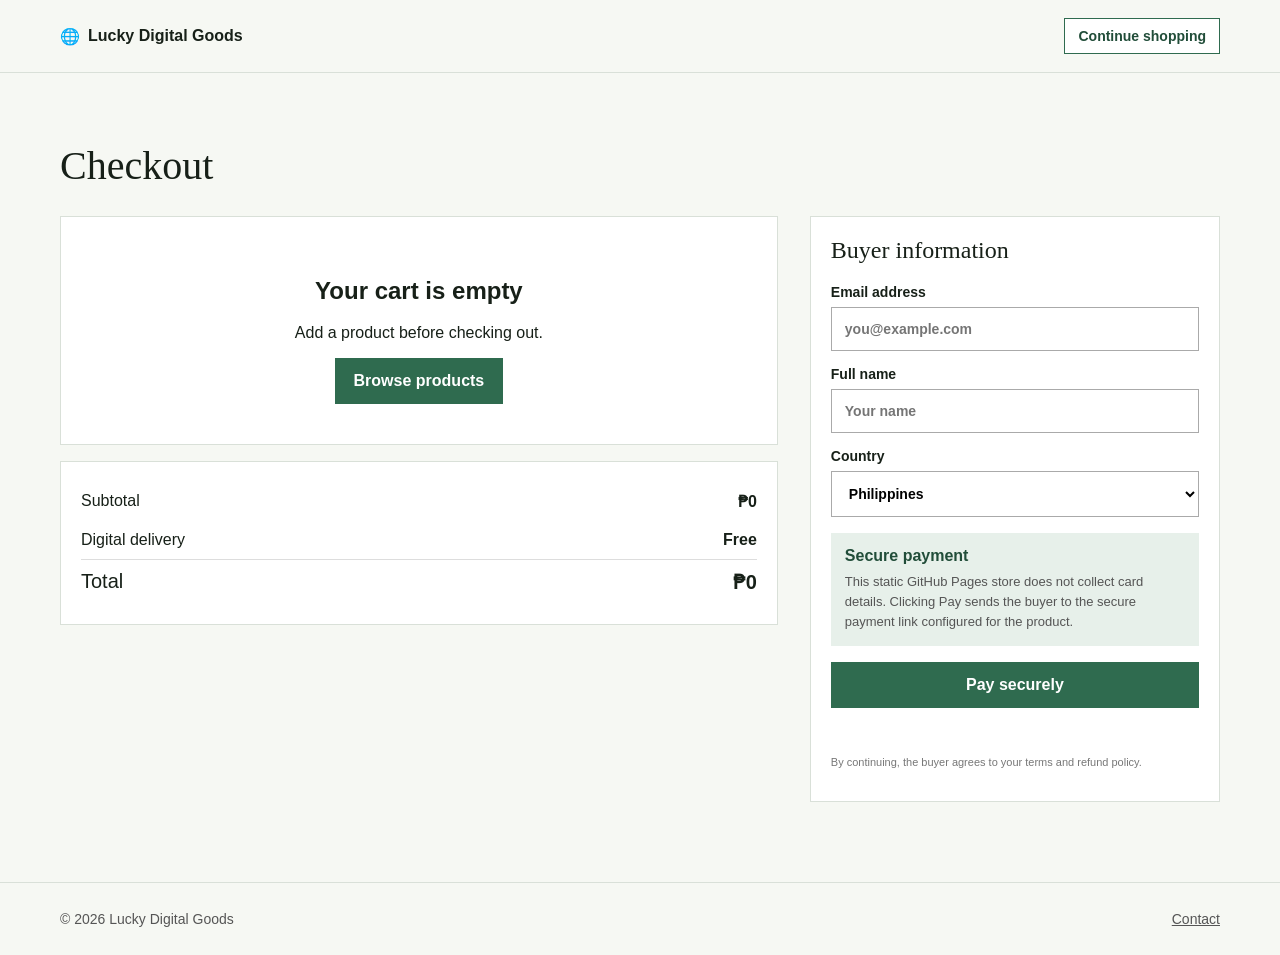
==== checkout.html @ a17fe29d "Add files via upload" ====
<!doctype html>
<html lang="en">
<head>
  <meta charset="utf-8" />
  <meta name="viewport" content="width=device-width, initial-scale=1" />
  <title>Checkout | Lucky Digital Goods</title>
  <link rel="stylesheet" href="styles.css" />
</head>
<body>
  <header class="site-header">
    <a class="brand" href="index.html">🌐 <span>Lucky Digital Goods</span></a>
    <a class="btn btn-small btn-secondary" href="index.html">Continue shopping</a>
  </header>

  <main class="container checkout-page">
    <h1>Checkout</h1>

    <div class="checkout-layout">
      <section>
        <div id="checkout-items" class="checkout-items"></div>

        <div class="summary-card">
          <div><span>Subtotal</span><strong id="checkout-subtotal">₱0</strong></div>
          <div><span>Digital delivery</span><strong>Free</strong></div>
          <div class="summary-total"><span>Total</span><strong id="checkout-total">₱0</strong></div>
        </div>
      </section>

      <aside class="checkout-box">
        <h2>Buyer information</h2>
        <label>Email address
          <input id="buyer-email" type="email" placeholder="you@example.com" autocomplete="email" />
        </label>
        <label>Full name
          <input id="buyer-name" type="text" placeholder="Your name" autocomplete="name" />
        </label>
        <label>Country
          <select id="buyer-country">
            <option>Philippines</option>
            <option>Saudi Arabia</option>
            <option>Bahrain</option>
            <option>Spain</option>
            <option>United States</option>
            <option>Other</option>
          </select>
        </label>

        <div class="payment-note">
          <strong>Secure payment</strong>
          <p>This static GitHub Pages store does not collect card details. Clicking Pay sends the buyer to the secure payment link configured for the product.</p>
        </div>

        <button id="pay-button" class="btn btn-primary btn-block">Pay securely</button>
        <p id="checkout-message" class="form-message" aria-live="polite"></p>

        <p class="fine-print">By continuing, the buyer agrees to your terms and refund policy.</p>
      </aside>
    </div>
  </main>

  <footer class="site-footer">
    <div>© <span id="year"></span> Lucky Digital Goods</div>
    <div class="footer-links"><a href="mailto:learngokids@gmail.com">Contact</a></div>
  </footer>

  <script src="products.js"></script>
  <script src="app.js"></script>
</body>
</html>
---- styles.css ----
:root{
  --bg:#F6F8F3;
  --text:#172018;
  --muted:#6B756D;
  --line:#D9E0D8;
  --card:#FFFFFF;
  --accent:#2F6B4F;
  --accent-dark:#214D39;
  --soft:#E7F0EA;
  --radius:0px;
}
*{box-sizing:border-box}
html{scroll-behavior:smooth}
body{margin:0;font-family:"Trebuchet MS","Segoe UI",Arial,sans-serif;color:var(--text);background:var(--bg)}
a{color:inherit} img{max-width:100%;display:block} button,input,select{font:inherit} button{cursor:pointer}
.site-header{position:sticky;top:0;z-index:30;display:flex;justify-content:space-between;align-items:center;padding:18px max(24px,calc((100vw - 1160px)/2));border-bottom:1px solid var(--line);background:rgba(246,248,243,.96);backdrop-filter:blur(8px)}
.brand{display:flex;align-items:center;gap:8px;text-decoration:none;font-weight:800}.header-actions{display:flex;align-items:center;gap:12px}
.cart-button{text-decoration:none;border:1px solid var(--line);padding:10px 14px;border-radius:0;font-weight:700;background:#fff}
#cart-count{display:inline-grid;place-items:center;min-width:22px;height:22px;padding:0 6px;border-radius:0;background:var(--accent);color:white;font-size:12px}
.container{width:min(1160px,calc(100% - 32px));margin:0 auto}
.hero{padding:72px 0 50px;max-width:720px}.eyebrow{font-size:12px;font-weight:900;letter-spacing:.16em;color:var(--accent-dark)}
.hero h1,.section-title h2,.product-info h1,.description-section h2,.checkout-page h1,.checkout-box h2,.reviews-header h2{font-family:Georgia,"Times New Roman",serif;font-weight:500}
.hero h1{font-size:clamp(38px,7vw,76px);line-height:.98;margin:8px 0 18px}.hero p{font-size:20px;color:var(--muted);line-height:1.6}
.section-title{display:flex;justify-content:space-between;align-items:end;margin:20px 0}.section-title h2{font-size:30px;margin:0}.section-title span{color:var(--muted)}
.product-grid{display:grid;grid-template-columns:repeat(auto-fill,minmax(245px,1fr));gap:24px;padding-bottom:80px}
.product-card{overflow:hidden;background:var(--card);border:1px solid var(--line);border-radius:0;transition:.18s ease}
.product-card:hover{transform:translateY(-4px);box-shadow:0 10px 24px rgba(33,77,57,.08);border-color:#BFC9C0}.product-card a{text-decoration:none}
.product-card img{width:100%;aspect-ratio:1/1;object-fit:cover;border-bottom:1px solid var(--line)}.product-card-body{padding:18px}.product-card h3{margin:0 0 12px;font-size:20px;line-height:1.25}
.product-meta{display:flex;justify-content:space-between;align-items:center;gap:12px}.price-tag{display:inline-block;padding:7px 10px;background:var(--soft);border:1px solid #B9CDBF;color:var(--accent-dark);font-weight:800}.view-link{font-size:14px;font-weight:800;color:var(--accent-dark)}
.product-page{padding-top:34px;padding-bottom:80px}.back-link{display:inline-block;margin:8px 0 24px;text-decoration:none;font-weight:700;color:var(--accent-dark)}
.product-detail{display:grid;grid-template-columns:minmax(0,1.25fr) minmax(320px,.75fr);gap:34px;align-items:start}
.gallery,.product-info,.description-section,.reviews-section{background:#fff;border:1px solid var(--line);border-radius:0}.gallery{overflow:hidden;padding:16px}
.main-image-wrap{position:relative;width:100%;height:560px;display:flex;align-items:center;justify-content:center;overflow:hidden;background:#F1F4EF}
.main-product-image{width:100%;height:100%;object-fit:contain;object-position:center;display:block}
.gallery-arrow{position:absolute;top:50%;transform:translateY(-50%);width:42px;height:42px;border-radius:0;border:1px solid var(--line);background:#fff;font-size:28px;line-height:1;z-index:3}
.gallery-arrow.left{left:14px}.gallery-arrow.right{right:14px}.thumbnail-row{display:flex;gap:10px;overflow-x:auto;padding-top:12px}
.thumb{width:90px;height:76px;flex:0 0 90px;object-fit:contain;object-position:center;background:#fff;border:2px solid transparent;border-radius:0;cursor:pointer}.thumb.active{border-color:var(--accent)}
.product-info{padding:26px;position:sticky;top:92px}.badge{display:inline-block;background:var(--soft);border:1px solid #d8d2c7;border-radius:0;padding:7px 10px;font-size:12px;font-weight:800;color:var(--accent-dark)}
.product-info h1{font-size:clamp(30px,4vw,48px);line-height:1.05;margin:16px 0}.big-price{font-size:26px;font-weight:900;margin-bottom:14px;color:var(--accent-dark)}.lead{font-size:17px;color:var(--muted);line-height:1.55}
.purchase-actions{display:grid;grid-template-columns:1fr 1fr;gap:10px;margin:24px 0}.btn{display:inline-flex;align-items:center;justify-content:center;border:1px solid var(--accent);border-radius:0;padding:13px 18px;text-decoration:none;font-weight:900;background:#fff;color:var(--accent-dark)}
.btn-primary{background:var(--accent);color:#fff;border-color:var(--accent)}.btn-primary:hover{background:var(--accent-dark)}.btn-secondary:hover{background:var(--soft)}.btn-small{padding:9px 13px;font-size:14px}.btn-block{width:100%}
.mini-trust{display:grid;gap:9px;font-size:13px;color:#444;margin:18px 0}.details-card{border-top:1px solid #ddd;padding-top:18px}.details-card h3{margin:0 0 12px}.details-card ul{padding-left:20px;line-height:1.7}
.reviews-section{margin-top:28px;padding:28px}.reviews-header{display:flex;justify-content:space-between;align-items:flex-end;gap:20px;margin-bottom:18px}.reviews-label{display:block;margin-bottom:5px;color:var(--accent);font-size:11px;font-weight:900;letter-spacing:.13em}.reviews-header h2{margin:0;font-size:28px}.review-summary{display:flex;align-items:center;gap:9px;font-size:13px}.review-stars{color:#E5A700;letter-spacing:2px;font-size:16px}.reviews-notice{margin-bottom:20px;padding:10px 12px;background:var(--soft);color:var(--accent-dark);font-size:12px;line-height:1.5;border-left:3px solid var(--accent)}
.reviews-grid{display:grid;grid-template-columns:repeat(2,minmax(0,1fr));gap:0 28px}.review-card{padding:18px 0;border-bottom:1px solid var(--line)}.review-top{display:flex;align-items:center;gap:12px;margin-bottom:10px}.review-avatar{width:40px;height:40px;flex:0 0 40px;display:grid;place-items:center;background:var(--soft);border:1px solid #C6D4CA;color:var(--accent-dark);font-size:15px;font-weight:900}.review-user{display:block;margin-bottom:3px;font-size:14px}.review-card p{margin:0;color:#465048;line-height:1.6;font-size:14px}
.description-section{padding:28px;margin-top:28px}.description-section h2{margin-top:0}.description-section p{line-height:1.75;color:#333}
.checkout-page{padding:42px 0 80px}.checkout-page h1{font-size:40px}.checkout-layout{display:grid;grid-template-columns:1.4fr .8fr;gap:32px;align-items:start}.checkout-items{display:grid;gap:14px}
.checkout-item{display:grid;grid-template-columns:92px 1fr auto;gap:16px;align-items:center;padding:16px;background:#fff;border:1px solid var(--line);border-radius:0}.checkout-item img{width:92px;height:92px;border-radius:0;object-fit:contain;background:#F4F6F2}.checkout-item h3{margin:0 0 7px;font-size:18px}.remove-link{border:0;background:transparent;text-decoration:underline;padding:0;margin-top:8px;color:var(--accent-dark)}
.summary-card,.checkout-box{background:#fff;border:1px solid var(--line);border-radius:0;padding:20px}.summary-card{margin-top:16px}.summary-card>div{display:flex;justify-content:space-between;padding:10px 0}.summary-total{border-top:1px solid #ddd;font-size:20px}.checkout-box{position:sticky;top:92px}.checkout-box h2{margin-top:0}.checkout-box label{display:grid;gap:7px;font-weight:800;font-size:14px;margin-bottom:15px}.checkout-box input,.checkout-box select{width:100%;padding:13px;border:1px solid #aaa;border-radius:0;background:#fff}.payment-note{background:var(--soft);padding:14px;border-radius:0;margin:16px 0;color:var(--accent-dark)}.payment-note p{margin:7px 0 0;color:#555;font-size:13px;line-height:1.55}.form-message{min-height:20px;font-size:13px}.fine-print{font-size:11px;color:#777;line-height:1.5}.empty-state{padding:40px;text-align:center;background:#fff;border:1px solid var(--line);border-radius:0}
.site-footer{display:flex;justify-content:space-between;gap:20px;align-items:center;border-top:1px solid var(--line);padding:28px max(24px,calc((100vw - 1160px)/2));color:#555;font-size:14px}.footer-links{display:flex;gap:18px}
@media(max-width:820px){.product-detail,.checkout-layout{grid-template-columns:1fr}.product-info,.checkout-box{position:static}.main-image-wrap{height:500px}}
@media(max-width:650px){.reviews-header{align-items:flex-start;flex-direction:column}.reviews-grid{grid-template-columns:1fr}}
@media(max-width:560px){.site-header{padding:14px 16px}.brand span{font-size:14px}.hero{padding:48px 0 30px}.hero p{font-size:17px}.main-image-wrap{height:390px}.purchase-actions{grid-template-columns:1fr}.checkout-item{grid-template-columns:72px 1fr}.checkout-item img{width:72px;height:72px}.checkout-item>strong{grid-column:2}.site-footer{align-items:flex-start;flex-direction:column}}
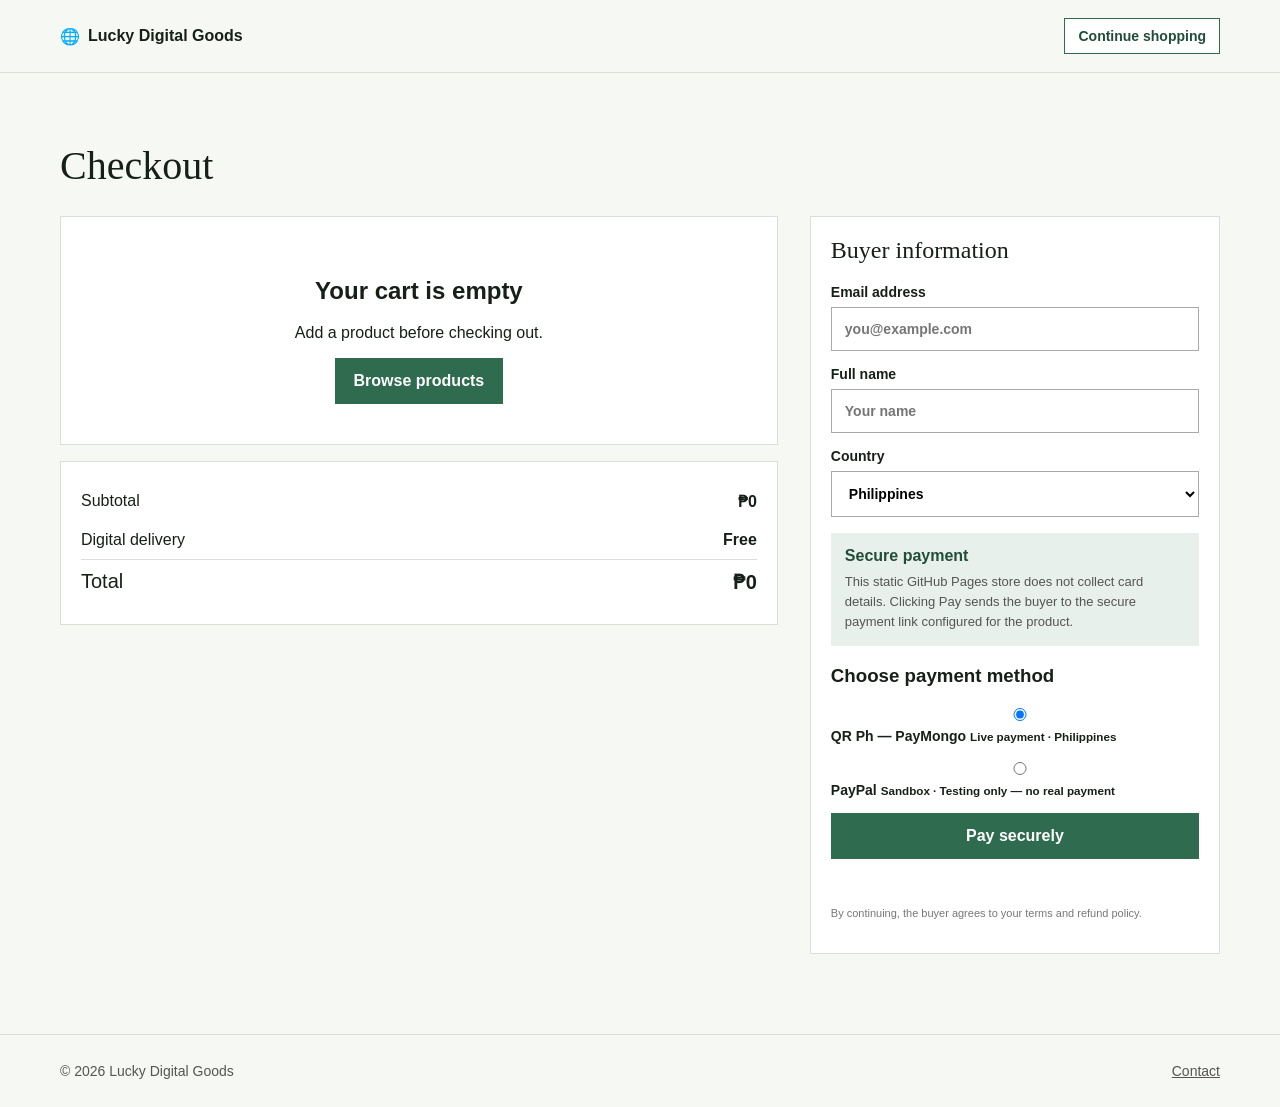
==== commit fc5df2e5: "Update checkout.html" ====
--- a/checkout.html
+++ b/checkout.html
@@ -50,7 +50,44 @@
           <p>This static GitHub Pages store does not collect card details. Clicking Pay sends the buyer to the secure payment link configured for the product.</p>
         </div>
 
-        <button id="pay-button" class="btn btn-primary btn-block">Pay securely</button>
+<!-- PAYMENT METHOD SELECTION -->
+<div class="payment-method-section">
+
+  <h3>Choose payment method</h3>
+
+  <label class="payment-option">
+    <input
+      type="radio"
+      name="payment-method"
+      value="paymongo"
+      checked
+    />
+    <span>
+      <strong>QR Ph — PayMongo</strong>
+      <small>Live payment · Philippines</small>
+    </span>
+  </label>
+
+  <label class="payment-option">
+    <input
+      type="radio"
+      name="payment-method"
+      value="paypal"
+    />
+    <span>
+      <strong>PayPal</strong>
+      <small>Sandbox · Testing only — no real payment</small>
+    </span>
+  </label>
+
+</div>
+
+<button
+  id="pay-button"
+  class="btn btn-primary btn-block"
+>
+  Pay securely
+</button>
         <p id="checkout-message" class="form-message" aria-live="polite"></p>
 
         <p class="fine-print">By continuing, the buyer agrees to your terms and refund policy.</p>
--- a/styles.css
+++ b/styles.css
@@ -51,3 +51,162 @@
 @media(max-width:820px){.product-detail,.checkout-layout{grid-template-columns:1fr}.product-info,.checkout-box{position:static}.main-image-wrap{height:500px}}
 @media(max-width:650px){.reviews-header{align-items:flex-start;flex-direction:column}.reviews-grid{grid-template-columns:1fr}}
 @media(max-width:560px){.site-header{padding:14px 16px}.brand span{font-size:14px}.hero{padding:48px 0 30px}.hero p{font-size:17px}.main-image-wrap{height:390px}.purchase-actions{grid-template-columns:1fr}.checkout-item{grid-template-columns:72px 1fr}.checkout-item img{width:72px;height:72px}.checkout-item>strong{grid-column:2}.site-footer{align-items:flex-start;flex-direction:column}}
+
+
+
+/* =========================
+   PRODUCT CATEGORIES
+   ========================= */
+
+.category-section {
+  margin-bottom: 70px;
+}
+
+.category-section + .category-section {
+  padding-top: 10px;
+  border-top: 1px solid var(--line);
+}
+
+.category-label {
+  margin: 0 0 7px;
+  font-size: 11px;
+  font-weight: 900;
+  letter-spacing: .16em;
+  color: var(--accent);
+}
+
+.category-section .section-title {
+  margin-bottom: 24px;
+}
+
+.category-section .section-title h2 {
+  margin: 0;
+  font-size: 32px;
+}
+
+.category-section .product-grid {
+  padding-bottom: 0;
+}
+
+.empty-category {
+  grid-column: 1 / -1;
+  padding: 30px;
+  border: 1px solid var(--line);
+  background: #fff;
+  color: var(--muted);
+}
+
+/* =========================
+   CURRENCY SELECTOR
+   ========================= */
+
+.currency-selector {
+  padding: 10px 12px;
+  border: 1px solid var(--line);
+  background: #fff;
+  color: var(--text);
+  font-weight: 700;
+  border-radius: 0;
+  cursor: pointer;
+}
+
+.currency-selector:focus {
+  outline: 1px solid var(--accent);
+}
+
+.price-tag .price-main,
+.big-price .price-main {
+  display: block;
+  font-weight: 900;
+}
+
+.price-conversion {
+  display: block;
+  margin-top: 3px;
+  font-size: 11px;
+  font-weight: 600;
+  color: var(--muted);
+}
+
+.big-price .price-conversion {
+  font-size: 13px;
+  margin-top: 5px;
+}
+.currency-note {
+  font-size: 13px;
+  color: var(--muted);
+  margin-bottom: 30px;
+}
+/* =========================
+   SALE PRODUCTS
+   ========================= */
+
+.product-image-box {
+  position: relative;
+}
+
+.product-image-box img {
+  width: 100%;
+}
+
+
+/* SALE BADGE */
+
+.sale-badge {
+  position: absolute;
+  top: 12px;
+  left: 12px;
+  z-index: 5;
+
+  padding: 7px 11px;
+
+  background: #c62828;
+  color: #fff;
+
+  font-size: 11px;
+  font-weight: 900;
+  letter-spacing: .12em;
+
+  border: 1px solid #a91f1f;
+}
+
+
+/* OLD CROSSED PRICE */
+
+.old-price {
+  color: #888;
+  text-decoration: line-through;
+  text-decoration-thickness: 2px;
+
+  font-size: 13px;
+  font-weight: 600;
+}
+
+
+/* NEW SALE PRICE */
+
+.sale-price {
+  color: #b42318;
+  font-size: 18px;
+  font-weight: 900;
+}
+
+
+/* OLD + NEW PRICE ROW */
+
+.sale-price-row {
+  display: flex;
+  align-items: center;
+  gap: 8px;
+}
+
+
+/* SALE SECTION */
+
+.sale-section {
+  margin-bottom: 70px;
+}
+
+.sale-label {
+  color: #b42318;
+}
